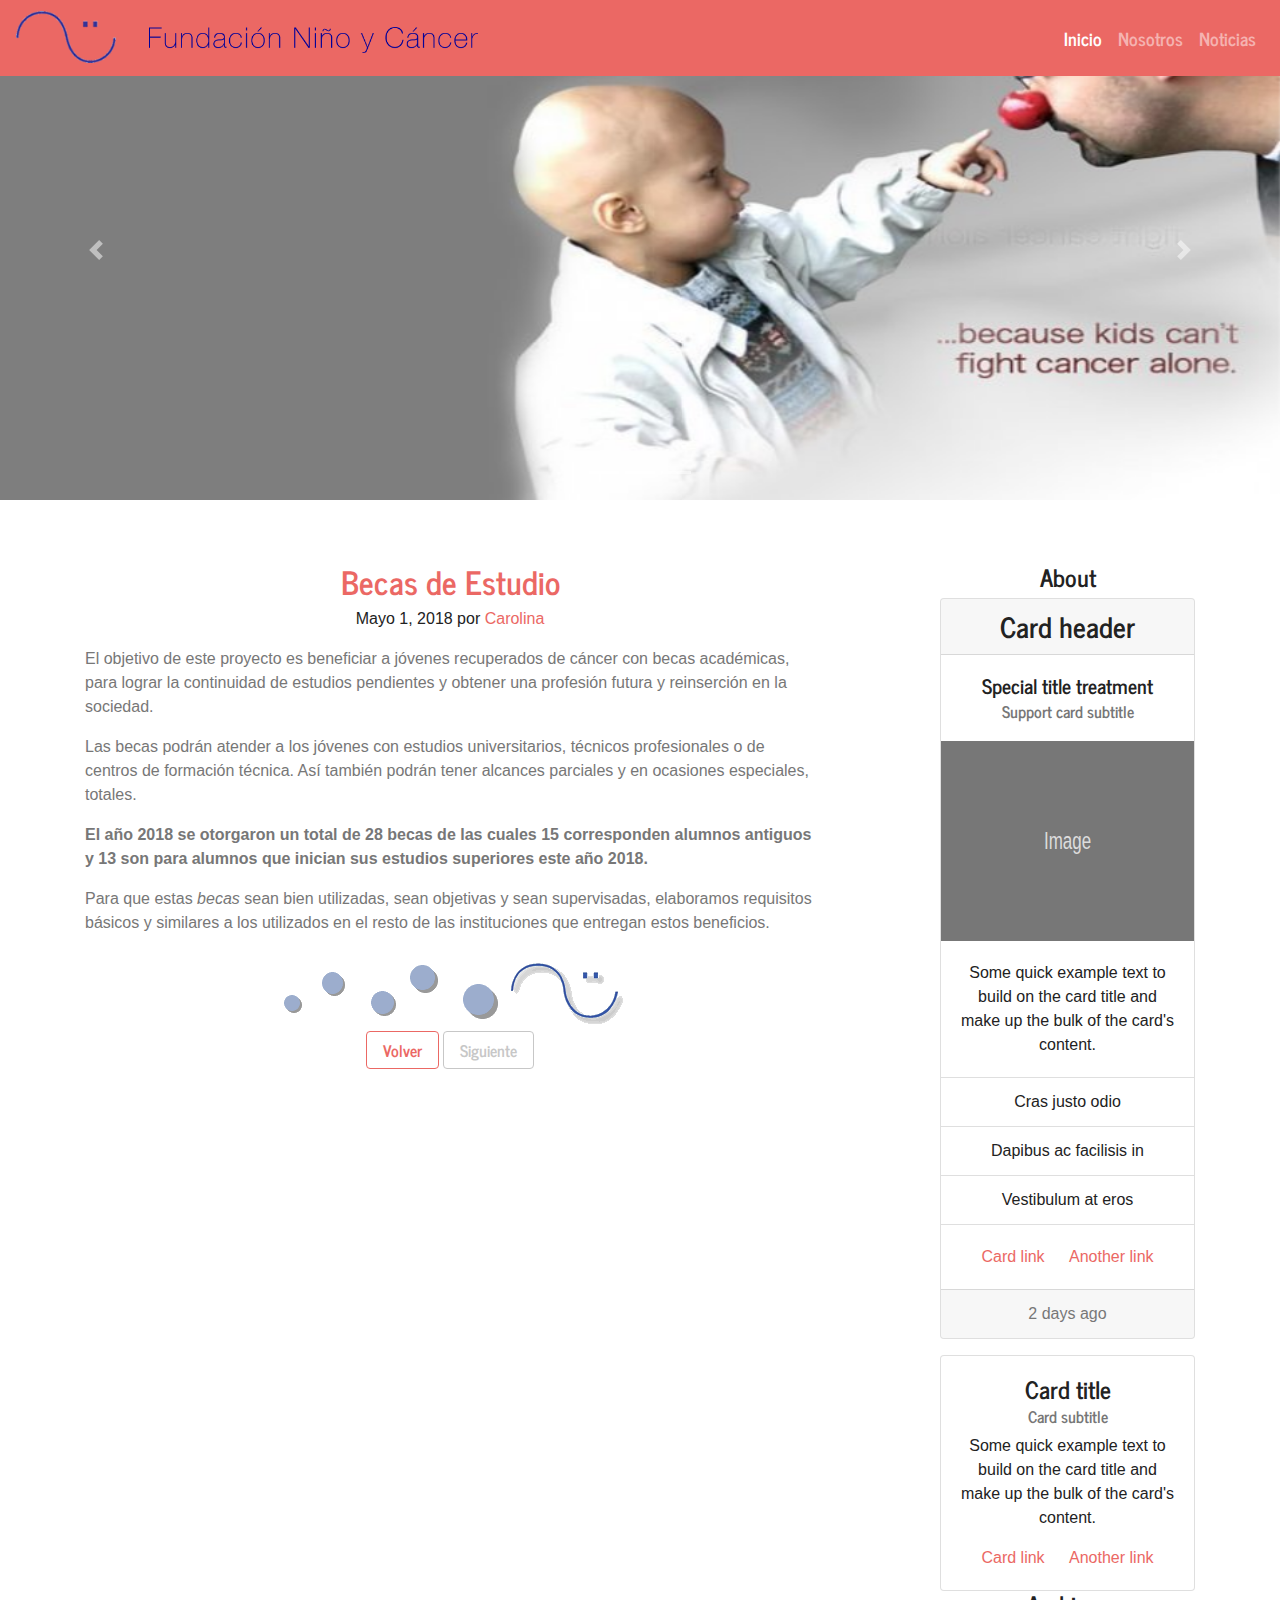
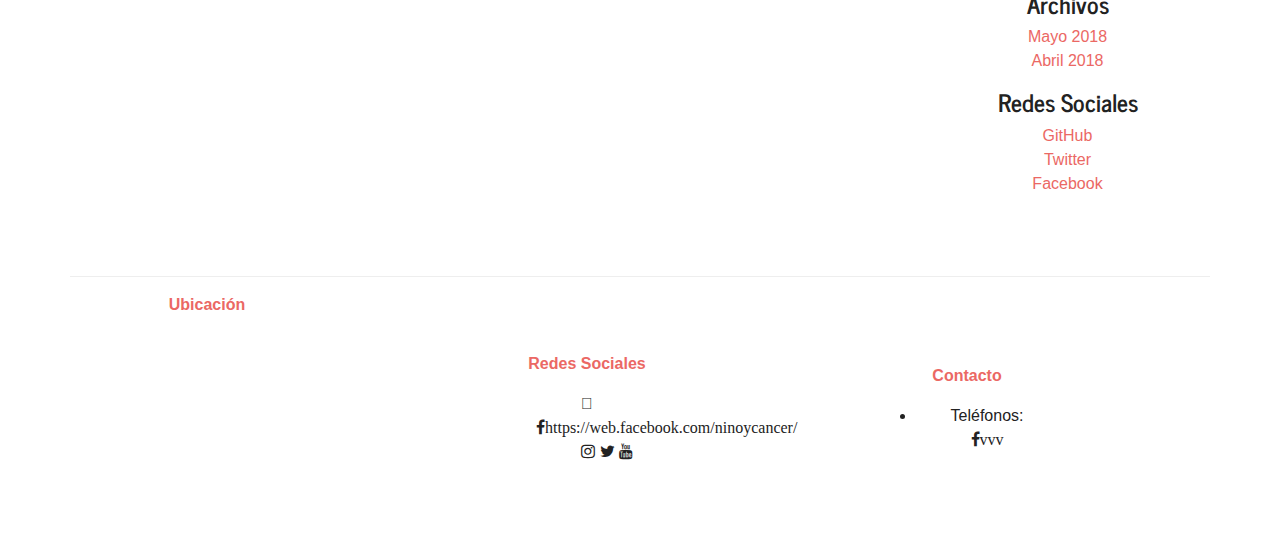
==== becasestudio.html @ 142fd30d "Se agregaron paginas nosotros noticias" ====
<!DOCTYPE html>
<html>
<head>
	<title></title>
	<meta charset="utf-8">    
 	<meta name="viewport" content="width=device-width, initial-scale=1">
	<link rel="stylesheet" href="css/bootstrap.min.css">
	<link rel="stylesheet" href="css/theme.journal.min.css">
	<link rel="stylesheet" href="css/estilos.css">
  <link rel="stylesheet" href="https://maxcdn.bootstrapcdn.com/font-awesome/4.4.0/css/font-awesome.min.css">
</head>
<nav class="navbar navbar-expand-lg fixed-top navbar-dark bg-primary">
  <a class="navbar-brand" href="#"><img class="img-responsive logo" src="img/logo_pequeno_simple.png"><img class="img-responsive logo_letra" src="img/fnyc.png"></a>


  <button class="navbar-toggler" type="button" data-toggle="collapse" data-target="#navbarColor01" aria-controls="navbarColor01" aria-expanded="false" aria-label="Toggle navigation">
    <span class="navbar-toggler-icon"></span>
  </button>

  <div class="collapse navbar-collapse" id="navbarColor01">
    <ul class="navbar-nav ml-auto">
      <li class="nav-item active">
        <a class="nav-link" href="index.html">Inicio <span class="sr-only">(current)</span></a>
      </li>
      <li class="nav-item">
        <a class="nav-link" href="nosotros.html">Nosotros</a>
      </li>
      <li class="nav-item">
        <a class="nav-link" href="noticias.html">Noticias</a>
      </li>
    </ul>
    
  </div>
</nav>

<!-- Banner Principal -->
<header style="height: 500px; width: 100%" >
  <div id="demo" class="carousel slide" data-ride="carousel">

    <!-- Indicators -->
    <ul class="carousel-indicators">
    <li data-target="#demo" data-slide-to="0" class="active"></li>
    <li data-target="#demo" data-slide-to="1"></li>
    <li data-target="#demo" data-slide-to="2"></li>
    </ul>
    
    <!-- The slideshow -->
    <div class="carousel-inner" style="height: 500px">
      <div class="carousel-item active">
        <img src="img/06.jpg" alt="Ninos" class="img-responsive" style="height: 500px; width: 100%">
      </div>

      <div class="carousel-item">
        <img src="img/02.jpg" alt="Ninos" class="img-responsive" style="height: 500px; width: 100%">
      </div>
      
      <div class="carousel-item">
        <img src="img/03.jpg" alt="Ninos" class="img-responsive" style="height: 500px; width: 100%">
      </div>
    </div>
    
    <!-- Left and right controls -->
    <a class="carousel-control-prev" href="#demo" data-slide="prev">
      <span class="carousel-control-prev-icon"></span>
    </a>
    <a class="carousel-control-next" href="#demo" data-slide="next">
      <span class="carousel-control-next-icon"></span>
    </a>
  </div>
</header> 
<!-- Fin Banner Principal -->

<!-- NOTICIAS -->
<div class="container espacio">

      <div class="row">

        <div class="col-sm-8 blog-main">

          <div class="blog-post">
            <h2 class="blog-post-title text-primary">Becas de Estudio</h2>
            <p class="blog-post-meta">Mayo 1, 2018 por <a href="#">Carolina</a></p>

            <p class="text-muted p-blog">El objetivo de este proyecto es beneficiar a jóvenes recuperados de cáncer con becas académicas, para lograr la continuidad de estudios pendientes y obtener una profesión futura y reinserción en la sociedad.
            </p>
            
            <p class="text-muted p-blog">Las becas podrán atender a los jóvenes con estudios universitarios, técnicos profesionales o de centros de formación técnica. Así también podrán tener alcances  parciales y en ocasiones especiales, totales.
            </p>
            <blockquote>
				<p class="text-muted p-blog"><strong>El año 2018 se otorgaron un total de 28 becas de las cuales 15 corresponden alumnos antiguos y 13 son para alumnos que inician sus estudios superiores  este año 2018.
				</strong></p>
            </blockquote>
            <p class="text-muted p-blog">Para que estas <em>becas</em> sean bien utilizadas, sean objetivas y sean supervisadas, elaboramos requisitos básicos y similares a los utilizados en el resto de las instituciones que entregan estos beneficios.</h2>
            </p>
            <div>
            	<img class="img-responsive" src="img/piedepagina.gif">
            </div>	
          </div><!-- /.blog-post -->

       

 

          <nav class="blog-pagination">
            <a class="btn btn-outline-primary" href="#">Volver</a>
            <a class="btn btn-outline-secondary disabled" href="#">Siguiente</a>
          </nav>

        </div><!-- /.blog-main -->

        <div class="col-sm-3 offset-sm-1 blog-sidebar">
          <div class="sidebar-module sidebar-module-inset">
            <h4>About</h4>
           <div class="card mb-3">
  <h3 class="card-header">Card header</h3>
  <div class="card-body">
    <h5 class="card-title">Special title treatment</h5>
    <h6 class="card-subtitle text-muted">Support card subtitle</h6>
  </div>
  <img style="height: 200px; width: 100%; display: block;" src="data:image/svg+xml;charset=UTF-8,%3Csvg%20width%3D%22318%22%20height%3D%22180%22%20xmlns%3D%22http%3A%2F%2Fwww.w3.org%2F2000%2Fsvg%22%20viewBox%3D%220%200%20318%20180%22%20preserveAspectRatio%3D%22none%22%3E%3Cdefs%3E%3Cstyle%20type%3D%22text%2Fcss%22%3E%23holder_158bd1d28ef%20text%20%7B%20fill%3Argba(255%2C255%2C255%2C.75)%3Bfont-weight%3Anormal%3Bfont-family%3AHelvetica%2C%20monospace%3Bfont-size%3A16pt%20%7D%20%3C%2Fstyle%3E%3C%2Fdefs%3E%3Cg%20id%3D%22holder_158bd1d28ef%22%3E%3Crect%20width%3D%22318%22%20height%3D%22180%22%20fill%3D%22%23777%22%3E%3C%2Frect%3E%3Cg%3E%3Ctext%20x%3D%22129.359375%22%20y%3D%2297.35%22%3EImage%3C%2Ftext%3E%3C%2Fg%3E%3C%2Fg%3E%3C%2Fsvg%3E" alt="Card image">
  <div class="card-body">
    <p class="card-text">Some quick example text to build on the card title and make up the bulk of the card's content.</p>
  </div>
  <ul class="list-group list-group-flush">
    <li class="list-group-item">Cras justo odio</li>
    <li class="list-group-item">Dapibus ac facilisis in</li>
    <li class="list-group-item">Vestibulum at eros</li>
  </ul>
  <div class="card-body">
    <a href="#" class="card-link">Card link</a>
    <a href="#" class="card-link">Another link</a>
  </div>
  <div class="card-footer text-muted">
    2 days ago
  </div>
</div>
<div class="card">
  <div class="card-body">
    <h4 class="card-title">Card title</h4>
    <h6 class="card-subtitle mb-2 text-muted">Card subtitle</h6>
    <p class="card-text">Some quick example text to build on the card title and make up the bulk of the card's content.</p>
    <a href="#" class="card-link">Card link</a>
    <a href="#" class="card-link">Another link</a>
  </div>
</div>
          </div>
          <div class="sidebar-module">
            <h4>Archivos</h4>
            <ol class="list-unstyled">
              <li><a href="#">Mayo 2018</a></li>
              <li><a href="#">Abril 2018</a></li>
            </ol>
          </div>
          <div class="sidebar-module">
            <h4>Redes Sociales</h4>
            <ol class="list-unstyled">
              <li><a href="#">GitHub</a></li>
              <li><a href="#">Twitter</a></li>
              <li><a href="#">Facebook</a></li>
            </ol>
          </div>
        </div><!-- /.blog-sidebar -->

      </div><!-- /.row -->

    </div>
<!---->

<!-- Footer -->
<footer>
  <div class="container espacio">
          <div class="row">
            <div class="col-md-4 modal-footer">
              <div class="col-md-12">
                <div class="col-md-8">                
                  <p class="text-primary"><b>Ubicación</b></p>
                </div>
                <div class="col-md-8">
                  <iframe src="https://www.google.com/maps/embed?pb=!1m18!1m12!1m3!1d3331.509134447668!2d-70.5393396848024!3d-33.38387898079302!2m3!1f0!2f0!3f0!3m2!1i1024!2i768!4f13.1!3m3!1m2!1s0x9662c952b6e45c13%3A0xe20a79d839401910!2sTupungato+10070%2C+Vitacura%2C+Regi%C3%B3n+Metropolitana!5e0!3m2!1ses-419!2scl!4v1528847222093" width="200" height="200" frameborder="0" style="border:0" allowfullscreen></iframe>
                </div>
              </div>
            </div>  
            <div class="col-md-4 modal-footer">
              <div class="col-md-12">
                <div class="col-md-8">                
                  <p class="text-primary"><b>Redes Sociales</b></p>
                </div>
                <div class="col-md-8">
                <span class="fab fa-facebook"></span>
                  <ul>
                    <i class="fa fa-facebook">https://web.facebook.com/ninoycancer/</i>
                    <i class="fa fa-instagram"></i>      
                    <i class="fa fa-twitter"></i>        
                    <i class="fa fa-youtube"></i>        
                  </ul>
                </div>  
              </div> 
            </div>
            <div class="col-md-4 modal-footer">
              <div class="col-md-12">
                <div class="col-md-8">                
                  <p class="text-primary"><b>Contacto</b></p>
                </div>
                <div class="col-md-8">
                  <ul>
                    <li>Teléfonos:</li>
                      <i class="fa fa-facebook">vvv</i>
                  </ul>
                </div> 
              </div>
            </div>
        </div>
  </div>
</footer>

<!---->
<!-- Fin: Noticas Relevantes -->
<!--JS -->
<script src="js/jquery.js"></script>
<script src="js/bootstrap.min.js"></script>
</body>
</html>
---- css/estilos.css ----
.carousel-inner img {
      width: 100%;
      height: 100%;
      margin-bottom: 5%;
}
.titulo{
	color: orange;
	font-size: 28px;
}
.espacio{
	margin-top: 5%;
	text-align: center;
}
.logo{
	max-width:100px; 
	margin-top: -5px; 
	margin-right: 5%; 
}
.logo_letra{
	max-width:50%;  
}
.p-blog{
	text-align:left;
}
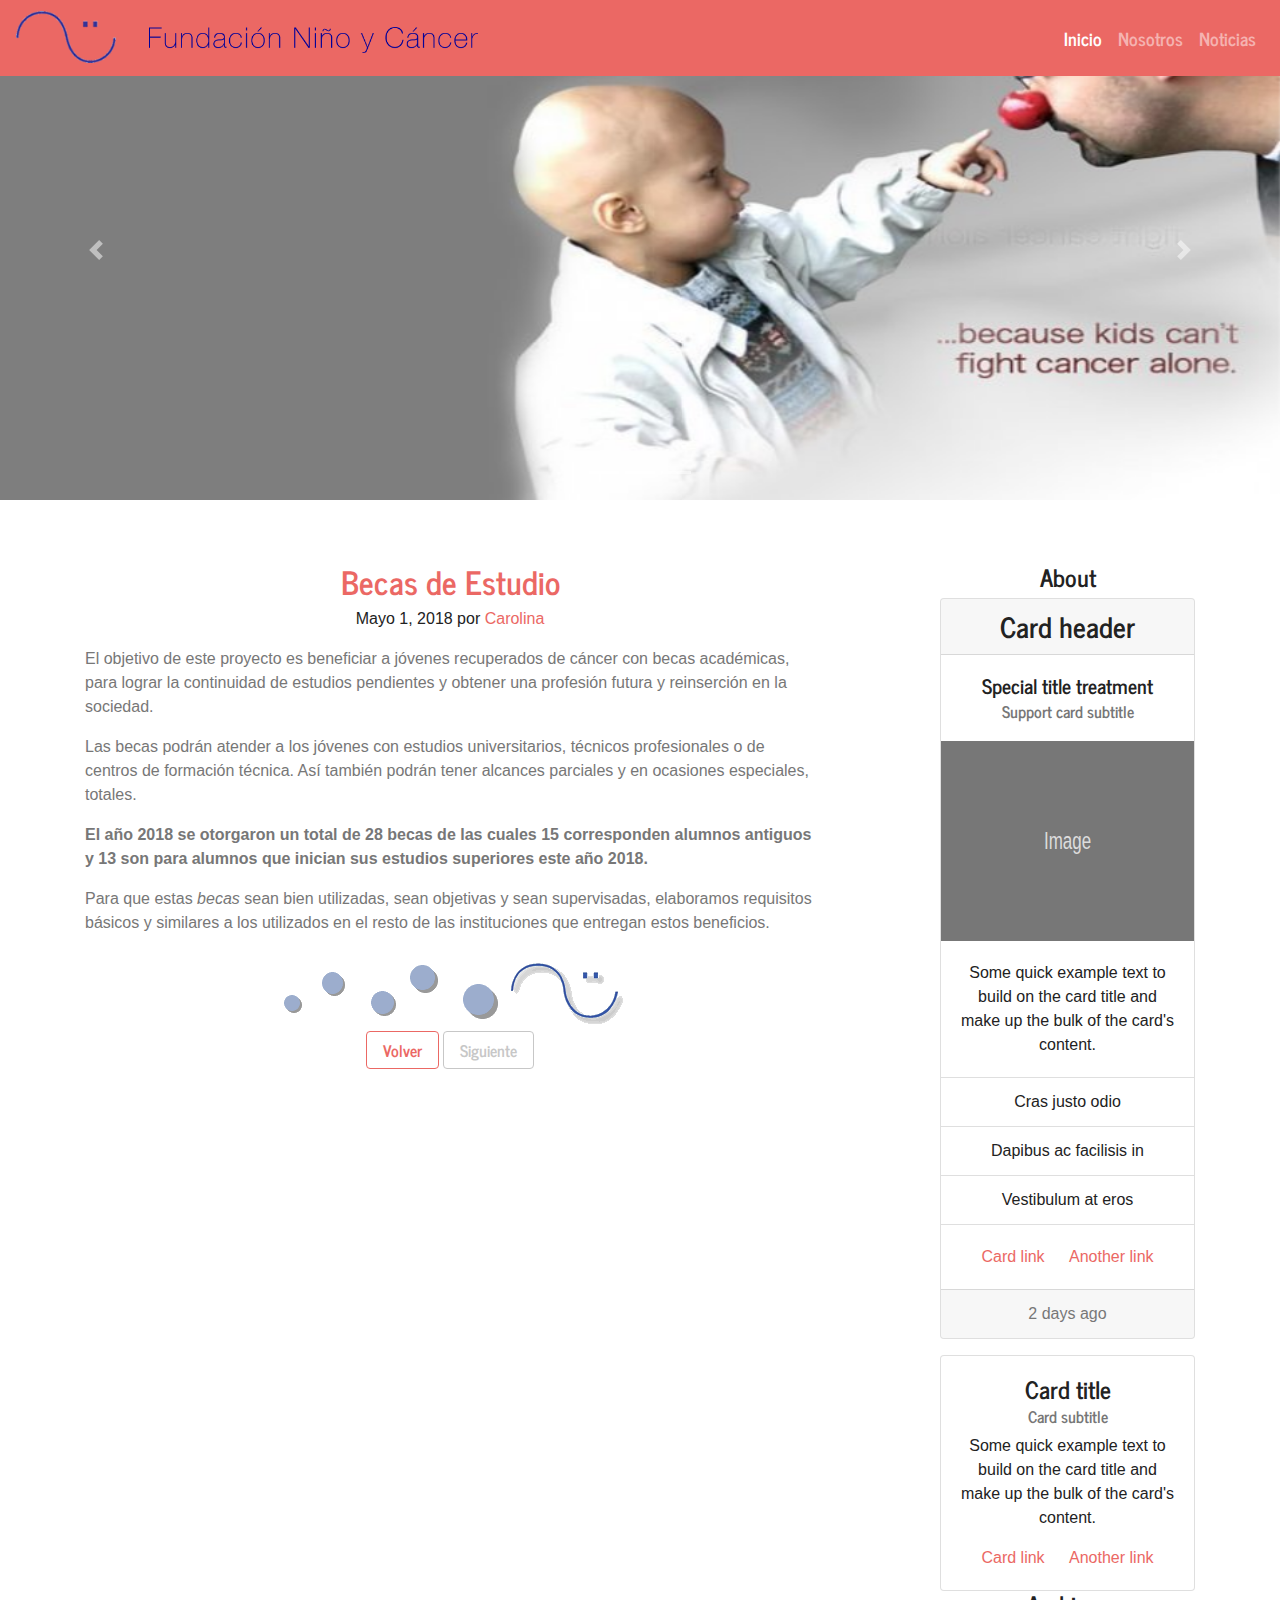
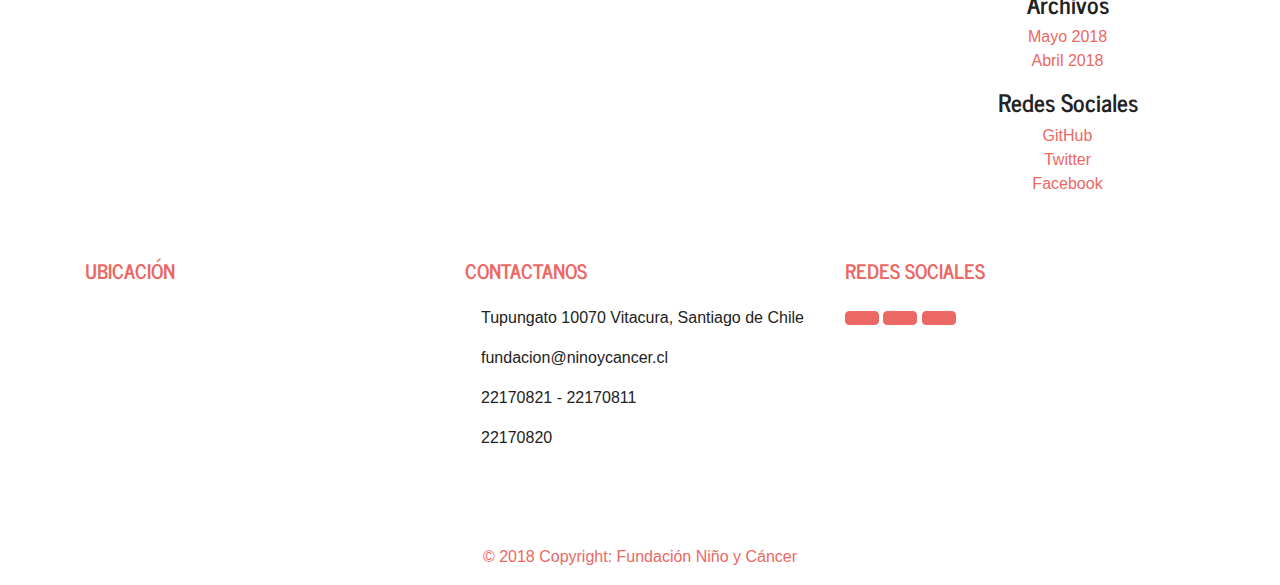
==== commit 788547ac: "Formulario Contacto" ====
--- a/becasestudio.html
+++ b/becasestudio.html
@@ -4,10 +4,11 @@
 	<title></title>
 	<meta charset="utf-8">    
  	<meta name="viewport" content="width=device-width, initial-scale=1">
+  	<link rel="stylesheet" href="https://use.fontawesome.com/releases/v5.0.13/css/all.css" integrity="sha384-DNOHZ68U8hZfKXOrtjWvjxusGo9WQnrNx2sqG0tfsghAvtVlRW3tvkXWZh58N9jp" crossorigin="anonymous">
 	<link rel="stylesheet" href="css/bootstrap.min.css">
 	<link rel="stylesheet" href="css/theme.journal.min.css">
+  	<link rel="stylesheet" href="css/bootstrap-social.css">
 	<link rel="stylesheet" href="css/estilos.css">
-  <link rel="stylesheet" href="https://maxcdn.bootstrapcdn.com/font-awesome/4.4.0/css/font-awesome.min.css">
 </head>
 <nav class="navbar navbar-expand-lg fixed-top navbar-dark bg-primary">
   <a class="navbar-brand" href="#"><img class="img-responsive logo" src="img/logo_pequeno_simple.png"><img class="img-responsive logo_letra" src="img/fnyc.png"></a>
@@ -167,52 +168,85 @@
 <!---->
 
 <!-- Footer -->
-<footer>
-  <div class="container espacio">
-          <div class="row">
-            <div class="col-md-4 modal-footer">
-              <div class="col-md-12">
-                <div class="col-md-8">                
-                  <p class="text-primary"><b>Ubicación</b></p>
-                </div>
-                <div class="col-md-8">
-                  <iframe src="https://www.google.com/maps/embed?pb=!1m18!1m12!1m3!1d3331.509134447668!2d-70.5393396848024!3d-33.38387898079302!2m3!1f0!2f0!3f0!3m2!1i1024!2i768!4f13.1!3m3!1m2!1s0x9662c952b6e45c13%3A0xe20a79d839401910!2sTupungato+10070%2C+Vitacura%2C+Regi%C3%B3n+Metropolitana!5e0!3m2!1ses-419!2scl!4v1528847222093" width="200" height="200" frameborder="0" style="border:0" allowfullscreen></iframe>
-                </div>
-              </div>
-            </div>  
-            <div class="col-md-4 modal-footer">
-              <div class="col-md-12">
-                <div class="col-md-8">                
-                  <p class="text-primary"><b>Redes Sociales</b></p>
-                </div>
-                <div class="col-md-8">
-                <span class="fab fa-facebook"></span>
-                  <ul>
-                    <i class="fa fa-facebook">https://web.facebook.com/ninoycancer/</i>
-                    <i class="fa fa-instagram"></i>      
-                    <i class="fa fa-twitter"></i>        
-                    <i class="fa fa-youtube"></i>        
-                  </ul>
-                </div>  
-              </div> 
-            </div>
-            <div class="col-md-4 modal-footer">
-              <div class="col-md-12">
-                <div class="col-md-8">                
-                  <p class="text-primary"><b>Contacto</b></p>
-                </div>
-                <div class="col-md-8">
-                  <ul>
-                    <li>Teléfonos:</li>
-                      <i class="fa fa-facebook">vvv</i>
-                  </ul>
-                </div> 
-              </div>
-            </div>
-        </div>
-  </div>
+<footer class="page-footer font-small lighten-3 pt-4 mt-4">
+
+  <!-- Footer Links -->
+  <div class="container text-center text-md-left">
+
+    <!-- Grid row -->
+    <div class="row">
+
+      <!-- Grid column -->
+      <div class="col-md-4">
+
+        <!-- Content -->
+        <h5 class="font-weight-bold text-uppercase mb-4 text-primary">Ubicación</h5>
+        <p><iframe src="https://www.google.com/maps/embed?pb=!1m18!1m12!1m3!1d3331.5093060796994!2d-70.53933968560635!3d-33.38387450148296!2m3!1f0!2f0!3f0!3m2!1i1024!2i768!4f13.1!3m3!1m2!1s0x9662c952b6e45c13%3A0xe20a79d839401910!2sTupungato+10070%2C+Vitacura%2C+Regi%C3%B3n+Metropolitana!5e0!3m2!1ses-419!2scl!4v1528916314779" width="200" height="200" frameborder="0" style="border:0" allowfullscreen></iframe></p>
+
+      </div>
+      <!-- Grid column -->
+
+      <hr class="clearfix w-100 d-md-none">
+
+      
+      <!-- Grid column -->
+
+      <hr class="clearfix w-100 d-md-none">
+
+      <!-- Grid column -->
+      <div class="col-md-4">
+
+        <!-- Contact details -->
+        <h5 class="font-weight-bold text-uppercase mb-4 text-primary">Contactanos</h5>
+
+        <ul class="list-unstyled">
+          <li><p><i class="fa fa-home mr-3"></i>Tupungato 10070 Vitacura, Santiago de Chile</p></li>
+          <li><p><i class="fa fa-envelope mr-3"></i>fundacion@ninoycancer.cl</p></li>
+          <li><p><i class="fa fa-phone mr-3"></i>22170821 - 22170811</p></li>
+          <li><p><i class="fa fa-print mr-3"></i>22170820</p></li>
+        </ul>
+
+      </div>
+      <!-- Grid column -->
+
+      <hr class="clearfix w-100 d-md-none">
+
+      <!-- Grid column -->
+      <div class="col-md-4">
+
+        <!-- Social buttons -->
+        <h5 class="font-weight-bold text-uppercase mb-4 text-primary">REDES SOCIALES</h5>
+
+        <!-- Instagram -->
+        <button type="button" class="btn btn-primary">
+                  <a href="https://www.instagram.com/fundacionninoycancer/" target="_blank"><i class="fab fa-instagram text-white"></i></<button>
+        </button>
+        <!-- Facebbook -->
+         <button type="button" class="btn btn-primary">
+                  <a href="https://web.facebook.com/ninoycancer/" target="_blank"><i class="fab fa-facebook text-white"></i></<button>
+        </button>
+        <!-- Google +-->
+         <button type="button" class="btn btn-primary">
+                  <a href="https://twitter.com/hashtag/fundacionni%C3%B1oycancer?src=hash" target="_blank"><i class="fab fa-twitter text-white"></i></<button>
+        </button>
+        
+
+      </div>
+      <!-- Grid column -->
+
+    </div>
+    <!-- Grid row -->
+
+  </div>
+  <!-- Footer Links -->
+
+  <!-- Copyright -->
+  <div class="footer-copyright text-center py-3">© 2018 Copyright:
+    <a href="#">Fundación Niño y Cáncer</a>
+  </div>
+  <!-- Copyright -->
+
 </footer>
-
 <!---->
 <!-- Fin: Noticas Relevantes -->
 <!--JS -->
--- a/css/estilos.css
+++ b/css/estilos.css
@@ -21,4 +21,9 @@
 }
 .p-blog{
 	text-align:left;
-}+}
+.imgactividades{
+	height: 200px; 
+	width: 100%; 
+	display: block;
+}
